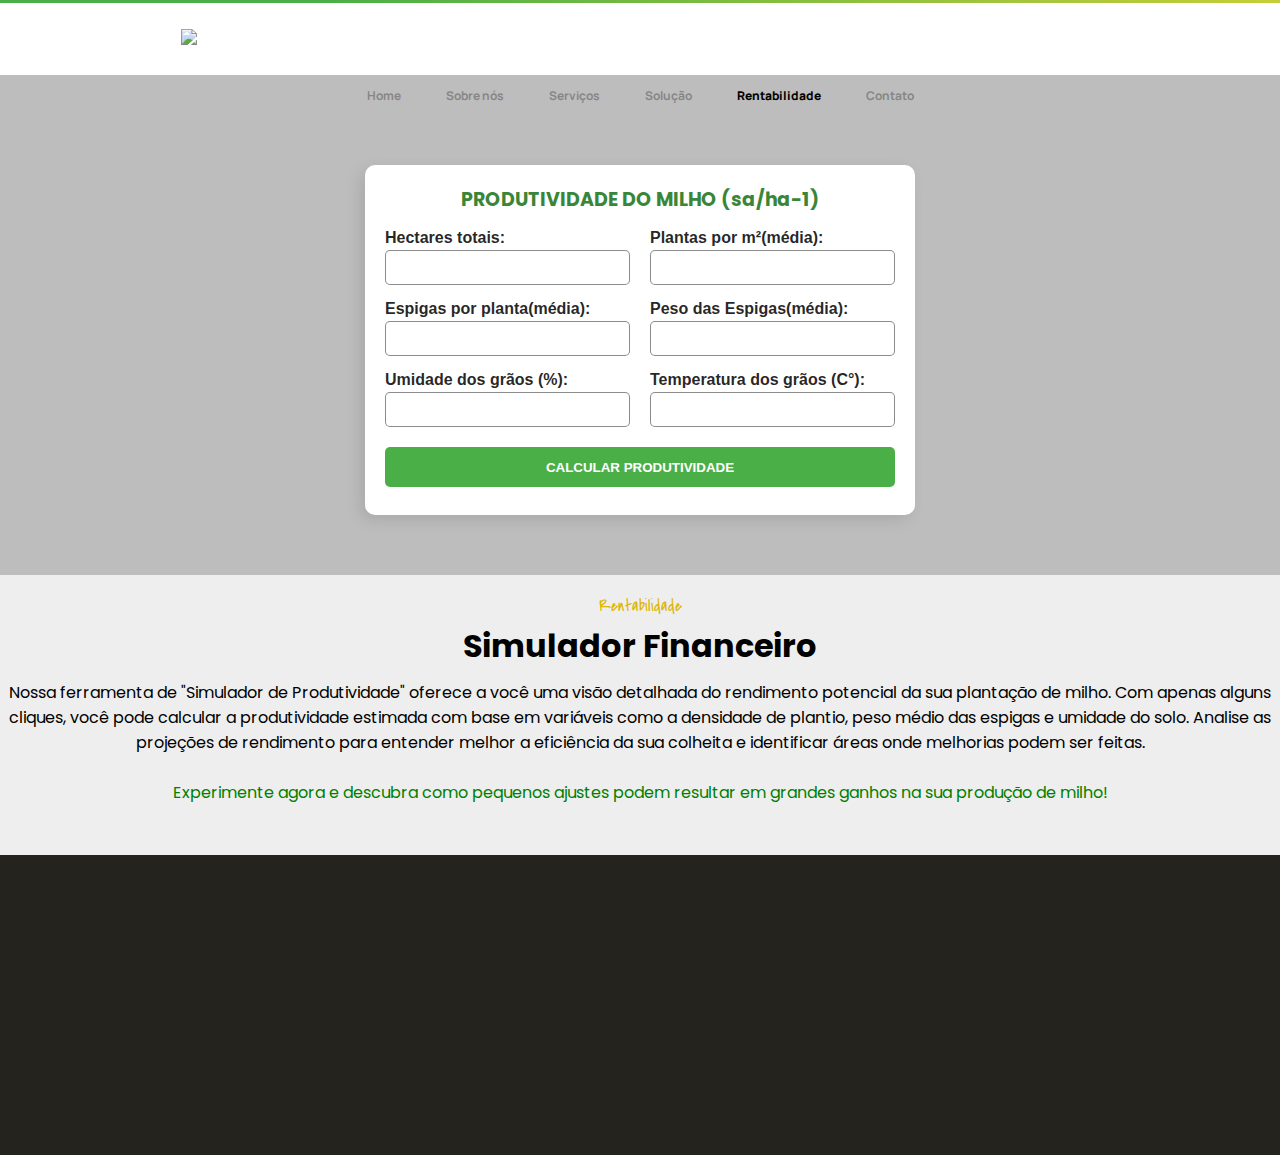
==== prototyping/financial-simulators/jeancharlesx64/financial-simulator/index.html @ b21d8cb6 "response container done, ready to receive data" ====
<!DOCTYPE html>
<html lang="pt-br">
<head>
    <meta charset="UTF-8">
    <meta name="viewport" content="width=device-width, initial-scale=1.0">
    <title>GuardTech+ | Simulador de Produtividade</title>
    <link rel="stylesheet" href="./assets/css/index.style.css">
    <link rel="stylesheet" href="./assets/css/global.style.css">
    <script src="./assets/js/index.script.js" defer></script>
</head>
<body>
    <header>
        <div class="header-border"></div>
        <div class="header-wrap">
            <div class="logo-container">
                <a href="#">
                    <img src="./assets/icon/guardtech-logo.svg" draggable="false"/>
                </a>
            </div>
            <div class="upper-nav">
                
            </div>
        </div>
    </header>
    <article>

    </article>
    <nav class="nav-bar">
        <ul class="nav-list">
            <li class="nav-items"><a href="#" class="nav-link">Home</a></li>
            <li class="nav-items"><a href="#" class="nav-link">Sobre nós</a></li>
            <li class="nav-items"><a href="#" class="nav-link">Serviços</a></li>
            <li class="nav-items"><a href="#" class="nav-link">Solução</a></li>
            <li class="nav-items"><a href="#" class="nav-link on">Rentabilidade</a></li>
            <li class="nav-items"><a href="#" class="nav-link">Contato</a></li>
        </ul>
    </nav>
    <main>
        <div class="card-container">
            <h1 class="calculator-title">Produtividade do Milho <span>(sa/ha-1)</span></h1>
            <form>
                <div class="row  input-row">
                    <div class="col input-col">
                        <label class="lbl-question">Hectares totais:</label>
                        <input type="number" id="txt_qtdHectare" class="input-question">
                    </div>
                    <div class="col input-col">
                        <label class="lbl-question">Plantas por m²(média):</label>
                        <input type="number" id="txt_qtdPlantaMq" class="input-question">
                    </div>
                </div>
                <div class="row input-row">
                    <div class="col input-col">
                        <label class="lbl-question">Espigas por planta(média):</label>
                        <input type="Number" id="txt_qtdEspigaPlanta" class="input-question">
                    </div>
                    <div class="col input-col">
                        <label class="lbl-question">Peso das Espigas(média):</label>
                        <input type="number" id="txt_pesoEspiga" class="input-question">
                    </div>
                </div>
                <div class="row input-row">
                    <div class="col input-col">
                        <label class="lbl-question">Umidade dos grãos (%):</label>
                        <input type="number" id="txt_qtdUmidadePercentual" class="input-question">
                    </div>
                    <div class="col input-col">
                        <label class="lbl-question">Temperatura dos grãos (C°):</label>
                        <input type="number" id="txt_temperaturaCelcius" class="input-question">
                    </div>
                </div>

                <button type="button" id="btn_produtividade" class="btn-default btn-calculator">CALCULAR PRODUTIVIDADE</button>
            </form>
        </div>
    </main>
    <section class="response-container">
        <h4 class="response-subtitle">Rentabilidade</h4>
        <h1 class="response-title">Simulador Financeiro</h1>
        <p class="response-subtext">
            Nossa ferramenta de "Simulador de Produtividade" oferece a você uma visão detalhada do rendimento potencial da sua plantação de milho. Com apenas alguns cliques, você pode calcular a produtividade estimada com base em variáveis como a densidade de plantio, peso médio das espigas e umidade do solo. Analise as projeções de rendimento para entender melhor a eficiência da sua colheita e identificar áreas onde melhorias podem ser feitas. <br> 
            <br>
            <span>Experimente agora e descubra como pequenos ajustes podem resultar em grandes ganhos na sua produção de milho!</span>
        </p>
        <div class="data-analysis">

        </div>
    </section>
    <footer class="footer-container">
        <!-- empty -->
    </footer>

    <div class="modal-loader">
        <div class="modal-content-loader">
            <div class="custom-loader"></div>
        </div>
    </div>
    
</body>
</html>
---- prototyping/financial-simulators/jeancharlesx64/financial-simulator/assets/css/index.style.css ----
/* =================== header style ====================== */
header{
    height: 75px;
    border-top-width: 3px;
    display: flex;
    flex-direction: column;
}
header > .header-border{
    height: 3px;
    background: rgb(75,175,71);
    background: linear-gradient(90deg, rgba(75,175,71,1) 26%, rgba(197,206,56,1) 100%);
}
.header-wrap{
    display: flex;
    flex-direction: row;
    height: 100%;
    width: 90%;
    margin: 0 auto;
}
.header-wrap > .logo-container{
    display: flex;
    justify-content: center;
    align-items: center;
    width: 250px;
    height: 100%;
}
.header-wrap > .logo-container > a > img{
    height: 37px;
    cursor: pointer;
    user-select: none;
}

/*  ripped-paper */
article {
    background: white;
    width: 100%;
    position: relative;
    user-select: none;
}
article::after {
    content: "";
    position: absolute;
    top: 100%;
    height: 55px;
    width: 100%;
    left: 0;
    background: url('../img/ripped-paper.svg') bottom;
    background-size: 40%;
    filter: drop-shadow(5px 5px 5px rgba(0, 0, 0, 0.13));
}

/* ================== navbar style ================ */
.nav-bar{
    position: relative;
    z-index: 2;
    height: 40px;
    width: 100%;
    display:flex;
    justify-content: center;
    align-items: center;
}
.nav-list{
    display: flex;
    flex-direction: row;
    gap: 45px;
    list-style: none;
}
.nav-link{
    text-decoration: none;
    font-family: "Manrope", sans-serif;
    font-size: 12px;
    font-weight: bolder;
    color: #868686;
    transition: 0.3s;
}
.on{
    color: black;
    font-weight: 800;
}
.nav-link:hover{
    color: black;
}

/* =================== main style ===================  */
main{
    margin-top: -40px;
    height: 500px;
    background: rgba(0, 0, 0, 0.26);
    display: flex;
    align-items: center;
    justify-content: center;
}
.card-container{
    margin-top: 30px;
    height: 350px;
    width: 550px;
    background-color: rgb(255, 255, 255);
    padding: 20px;
    border-radius: 10px;
    box-shadow: -5px 5px 15px rgba(0, 0, 0, 0.103);
}
.response-container{
    height: 280px; /* 280 smaller, then 800 */ 
    width: 100%;
    background-color: #eeeeee;
    padding-top: 20px;
}

.response-subtitle{
    font-family: "Covered By Your Grace", cursive;
    color: rgba(221, 181, 0, 0.993);
    font-weight: 100;
    text-align: center;
    margin-bottom: 5px;

}
.response-title{
    font-family: 'poppins', sans-serif;
    text-align: center;
    margin-bottom: 10px;
}
.response-subtext{
    font-family: 'poppins', sans-serif;
    text-align: center;
    font-size: 16px;
}
.response-subtext span{
    color: green;
}

.data-analysis{
    background-color: white;
    width: 1000px;
    margin: 20px auto;
    border-radius: 10px;
    box-shadow: -5px 5px 15px rgba(0, 0, 0, 0.103);
}


/* =================== foooter style =================  */

.footer-container{
    height: 300px;
    width: 100%;
    background-color: #24231D;
}

.calculator-title{
    font-family: "Poppins", sans-serif;
    text-transform: uppercase;
    font-size: 19px;
    text-align: center;
    margin-bottom: 15px;
    color: #3a8638;

}

.calculator-title > span{
    text-transform: lowercase;
}
.lbl-question{
    font-family: Arial, Helvetica, sans-serif;
    margin-bottom: 3px;
    font-weight: 600;
    color: rgba(0, 0, 0, 0.863);
}
.input-question{
    height: 35px;
    width: 100%;
    outline: none;
    padding-left: 5px;
    border-radius: 5px;
    border: 1px solid rgba(0, 0, 0, 0.452);
}
.input-question:focus{
    border: 2px solid #4BAF47;
    box-shadow: 0px 0px 5px #4aaf4765;
}
.input-row{
    width: 100%;
    gap: 20px;
}
.input-col{
    width: 50%;
    margin-bottom: 15px;
}
.btn-default{
    width: 100%;
    height: 40px;
    border: none;
    border-radius: 5px;
}
.btn-calculator{
    background-color: #4BAF47;
    color: white;
    font-weight: bolder;
    cursor: pointer;
    transition: 0.2s all;
    margin-top: 5px;
}
.btn-calculator:hover{
    background-color: #3b8d38;
}



/* ================= modal =============  */
.modal-loader {
    display: none; 
    position: fixed;
    z-index: 1;
    left: 0;
    top: 0;
    width: 100%;
    height: 100%;
    overflow: auto;
    background-color: rgb(0,0,0);
    background-color: rgba(0,0,0,0.4);
}
.modal-content-loader {
    background-color: transparent;
    margin: 250px auto;
    border: 1px solid #888;
    width: 200px;
    height: 100px;
    display: flex;
    align-items: center;
    justify-content: center;
}
/*  css portal loader https://www.cssportal.com/css-loader-generator/ */
.custom-loader {
    width: 35px;
    height: 35px;
    border-radius: 50%;
    background: 
      radial-gradient(farthest-side,#27e643 94%,#0000) top/8px 8px no-repeat,
      conic-gradient(#0000 30%,#27e643);
    -webkit-mask: radial-gradient(farthest-side,#0000 calc(100% - 8px),#000 0);
    animation:s3 1s infinite linear;
}
  
@keyframes s3{ 
    100%{transform: rotate(1turn)}
}
---- prototyping/financial-simulators/jeancharlesx64/financial-simulator/assets/css/global.style.css ----
@import url('https://fonts.googleapis.com/css2?family=Manrope:wght@200..800&display=swap');
@import url('https://fonts.googleapis.com/css2?family=Poppins:ital,wght@0,100;0,200;0,300;0,400;0,500;0,600;0,700;0,800;0,900;1,100;1,200;1,300;1,400;1,500;1,600;1,700;1,800;1,900&display=swap');
@import url('https://fonts.googleapis.com/css2?family=Covered+By+Your+Grace&display=swap');
*{
    margin: 0;
    padding: 0;
    box-sizing: border-box;
}
html,body{
    height: 100%;
}
.row{
    display: flex;
    flex-direction: row;
}
.col{
    display: flex;
    flex-direction: column;
}
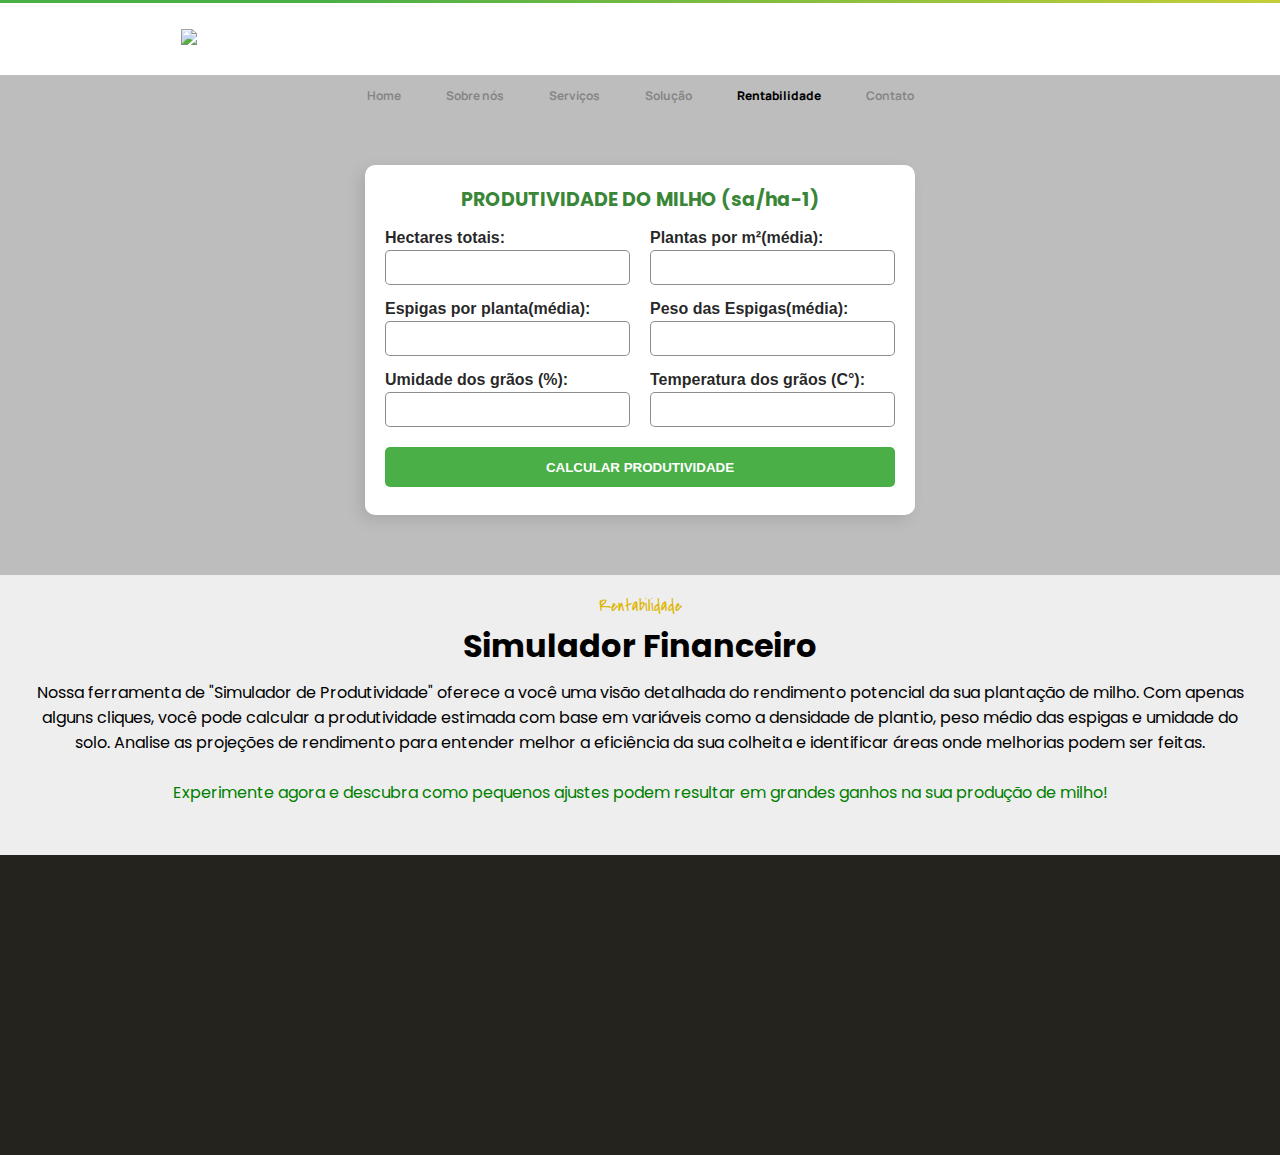
==== commit 9f4c6baa: "updating information, lordicon, data, etc" ====
--- a/prototyping/financial-simulators/jeancharlesx64/financial-simulator/index.html
+++ b/prototyping/financial-simulators/jeancharlesx64/financial-simulator/index.html
@@ -7,6 +7,7 @@
     <link rel="stylesheet" href="./assets/css/index.style.css">
     <link rel="stylesheet" href="./assets/css/global.style.css">
     <script src="./assets/js/index.script.js" defer></script>
+    <script src="https://kit.fontawesome.com/c32b893528.js" crossorigin="anonymous" defer></script>
 </head>
 <body>
     <header>
@@ -70,7 +71,7 @@
                     </div>
                 </div>
 
-                <button type="button" id="btn_produtividade" class="btn-default btn-calculator">CALCULAR PRODUTIVIDADE</button>
+                <button type="button" id="btn_produtividade" class="btn-default btn-calculator">CALCULAR PRODUTIVIDADE <i class="fa-solid fa-chart-simple"></i></button>
             </form>
         </div>
     </main>
@@ -83,7 +84,7 @@
             <span>Experimente agora e descubra como pequenos ajustes podem resultar em grandes ganhos na sua produção de milho!</span>
         </p>
         <div class="data-analysis">
-
+            
         </div>
     </section>
     <footer class="footer-container">
--- a/prototyping/financial-simulators/jeancharlesx64/financial-simulator/assets/css/index.style.css
+++ b/prototyping/financial-simulators/jeancharlesx64/financial-simulator/assets/css/index.style.css
@@ -123,9 +123,11 @@
     font-family: 'poppins', sans-serif;
     text-align: center;
     font-size: 16px;
+    padding: 0 30px 0 30px;
 }
 .response-subtext span{
     color: green;
+    
 }
 
 .data-analysis{
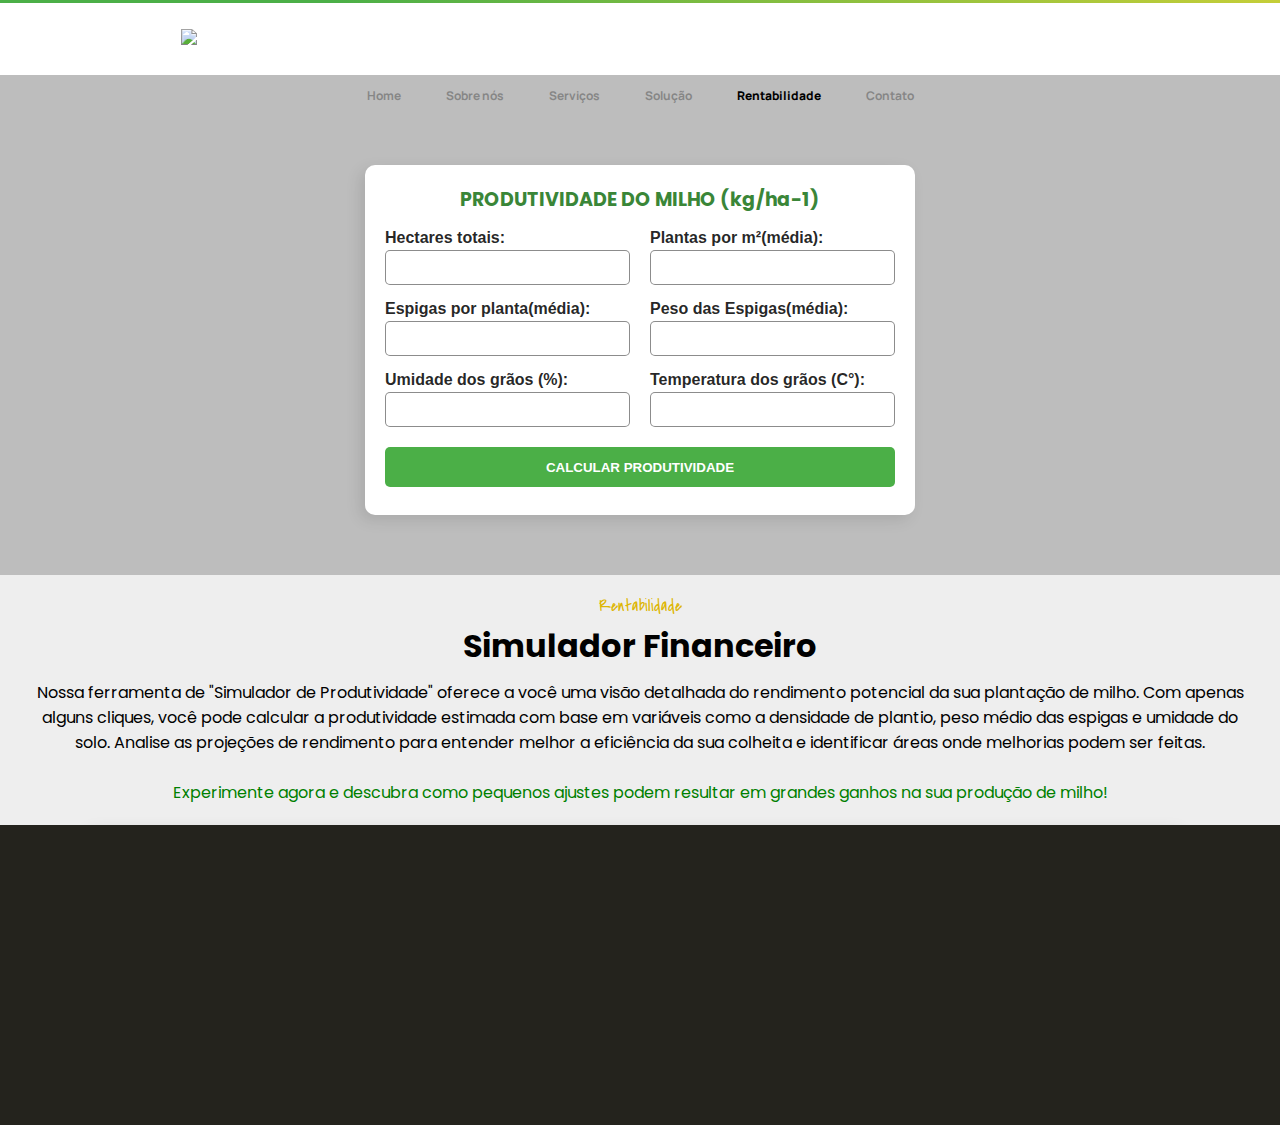
==== commit 7a88afd6: "finished, just need do some cutting" ====
--- a/prototyping/financial-simulators/jeancharlesx64/financial-simulator/index.html
+++ b/prototyping/financial-simulators/jeancharlesx64/financial-simulator/index.html
@@ -8,6 +8,7 @@
     <link rel="stylesheet" href="./assets/css/global.style.css">
     <script src="./assets/js/index.script.js" defer></script>
     <script src="https://kit.fontawesome.com/c32b893528.js" crossorigin="anonymous" defer></script>
+    <script src="https://cdn.lordicon.com/lordicon.js" defer></script>
 </head>
 <body>
     <header>
@@ -38,7 +39,7 @@
     </nav>
     <main>
         <div class="card-container">
-            <h1 class="calculator-title">Produtividade do Milho <span>(sa/ha-1)</span></h1>
+            <h1 class="calculator-title">Produtividade do Milho <span>(kg/ha-1)</span></h1>
             <form>
                 <div class="row  input-row">
                     <div class="col input-col">
@@ -84,7 +85,7 @@
             <span>Experimente agora e descubra como pequenos ajustes podem resultar em grandes ganhos na sua produção de milho!</span>
         </p>
         <div class="data-analysis">
-            
+
         </div>
     </section>
     <footer class="footer-container">
--- a/prototyping/financial-simulators/jeancharlesx64/financial-simulator/assets/css/index.style.css
+++ b/prototyping/financial-simulators/jeancharlesx64/financial-simulator/assets/css/index.style.css
@@ -100,7 +100,7 @@
     box-shadow: -5px 5px 15px rgba(0, 0, 0, 0.103);
 }
 .response-container{
-    height: 280px; /* 280 smaller, then 800 */ 
+    height: 250px; /* 280 smaller, then 800 */ 
     width: 100%;
     background-color: #eeeeee;
     padding-top: 20px;
@@ -132,13 +132,101 @@
 
 .data-analysis{
     background-color: white;
-    width: 1000px;
+    width: 1100px;
+    height: 0; /* 0 */
     margin: 20px auto;
     border-radius: 10px;
     box-shadow: -5px 5px 15px rgba(0, 0, 0, 0.103);
-}
-
-
+    padding: 25px;
+}
+
+.analysis-title{
+    text-align: center;
+    font-family: 'Poppins', Arial, Helvetica, sans-serif;
+    margin-bottom: 30px;
+    color: green;;
+}
+
+.data-row{
+    width: 100%;
+    height: 170px;
+    margin-bottom: 20px;
+    gap: 20px;
+}
+.data-col{
+    width: 33.3%;
+    align-items: center;
+    text-align: center;
+    border: 1px solid rgba(0, 0, 0, 0.151);
+    border-radius: 15px;
+    box-shadow: -5px 5px 5px rgba(0, 0, 0, 0.068);
+    padding: 10px;
+}
+.data-col-last{
+    width: 700px;
+    align-items: center;
+    text-align: center;
+    border: 1px solid rgba(0, 0, 0, 0.151);
+    border-radius: 15px;
+    box-shadow: -5px 5px 5px rgba(0, 0, 0, 0.068);
+    padding: 10px;
+}
+.data-row-last{
+    width: 100%;
+    height: 475px;
+    justify-content: center;
+}
+
+.data-info-title{
+    font-family: 'poppins', sans-serif;
+    font-size: 17px;
+}
+.data-info-text{
+    font-family: 'poppins', sans-serif;
+    font-size: 14px;
+}
+
+table {
+    width: 80%;
+    margin: 20px auto;
+    border-collapse: collapse;
+    border: 1px solid #ddd;
+    background-color: #fff;
+
+}
+th, td {
+    border: 1px solid #ddd;
+    padding: 8px;
+    text-align: left;
+}
+th{
+    background-color: rgba(52, 214, 52, 0.295);
+    text-align: center;
+    font-family: 'Poppins', Arial, Helvetica, sans-serif;
+    font-size: 15px;
+}
+th > img{
+    margin-top: 5px;
+}
+td{
+    font-family: Arial, Helvetica, sans-serif;
+    font-size: 15px;
+}
+.btn-know{
+    width: 130px;
+    height: 40px;
+    border: none;
+    background-color: #4BAF47;
+    color: white;
+    font-weight: bolder;
+    border-radius: 5px;
+    margin: 15px auto;
+    cursor: pointer;
+    transition: 0.3s;
+}
+.btn-know:hover{
+    background-color: #3b8d38;
+}
 /* =================== foooter style =================  */
 
 .footer-container{
@@ -220,9 +308,7 @@
     background-color: rgba(0,0,0,0.4);
 }
 .modal-content-loader {
-    background-color: transparent;
     margin: 250px auto;
-    border: 1px solid #888;
     width: 200px;
     height: 100px;
     display: flex;
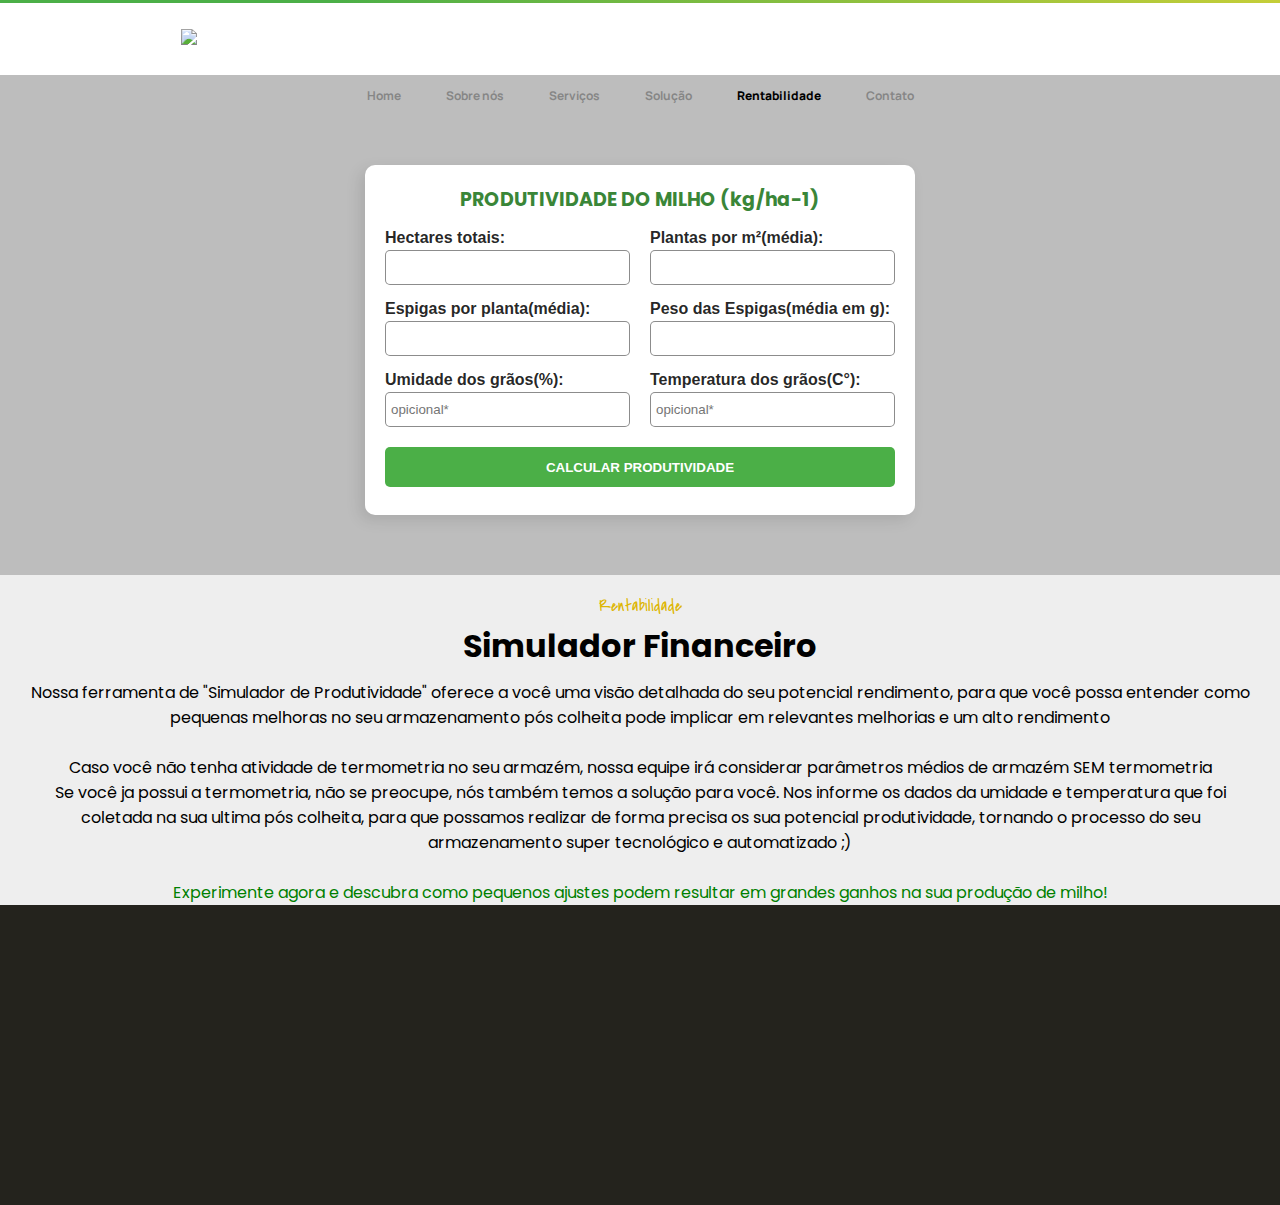
==== commit e7593f9c: "updatin calculation, humidity and temperature is not mandatory" ====
--- a/prototyping/financial-simulators/jeancharlesx64/financial-simulator/index.html
+++ b/prototyping/financial-simulators/jeancharlesx64/financial-simulator/index.html
@@ -57,18 +57,18 @@
                         <input type="Number" id="txt_qtdEspigaPlanta" class="input-question">
                     </div>
                     <div class="col input-col">
-                        <label class="lbl-question">Peso das Espigas(média):</label>
+                        <label class="lbl-question">Peso das Espigas(média em g):</label>
                         <input type="number" id="txt_pesoEspiga" class="input-question">
                     </div>
                 </div>
                 <div class="row input-row">
                     <div class="col input-col">
-                        <label class="lbl-question">Umidade dos grãos (%):</label>
-                        <input type="number" id="txt_qtdUmidadePercentual" class="input-question">
+                        <label class="lbl-question">Umidade dos grãos(%):</label>
+                        <input type="number" id="txt_qtdUmidadePercentual" class="input-question" placeholder="opicional*">
                     </div>
                     <div class="col input-col">
-                        <label class="lbl-question">Temperatura dos grãos (C°):</label>
-                        <input type="number" id="txt_temperaturaCelcius" class="input-question">
+                        <label class="lbl-question">Temperatura dos grãos(C°):</label>
+                        <input type="number" id="txt_temperaturaCelcius" class="input-question" placeholder="opicional*">
                     </div>
                 </div>
 
@@ -80,9 +80,16 @@
         <h4 class="response-subtitle">Rentabilidade</h4>
         <h1 class="response-title">Simulador Financeiro</h1>
         <p class="response-subtext">
-            Nossa ferramenta de "Simulador de Produtividade" oferece a você uma visão detalhada do rendimento potencial da sua plantação de milho. Com apenas alguns cliques, você pode calcular a produtividade estimada com base em variáveis como a densidade de plantio, peso médio das espigas e umidade do solo. Analise as projeções de rendimento para entender melhor a eficiência da sua colheita e identificar áreas onde melhorias podem ser feitas. <br> 
+            Nossa ferramenta de "Simulador de Produtividade" oferece a você uma visão detalhada do seu potencial rendimento, para que você possa entender como pequenas melhoras no seu armazenamento pós colheita pode implicar em relevantes melhorias e um alto rendimento
+            <br>
+            <br>
+            Caso você não tenha atividade de termometria no seu armazém, nossa equipe irá considerar parâmetros médios de armazém SEM termometria
+            <br>
+            Se você ja possui a termometria, não se preocupe, nós também temos a solução para você. Nos informe os dados da umidade e temperatura que foi coletada na sua ultima pós colheita, para que possamos realizar de forma precisa os sua potencial produtividade, tornando o processo do seu armazenamento super tecnológico e automatizado ;)
+            <br>
             <br>
             <span>Experimente agora e descubra como pequenos ajustes podem resultar em grandes ganhos na sua produção de milho!</span>
+            
         </p>
         <div class="data-analysis">
 
--- a/prototyping/financial-simulators/jeancharlesx64/financial-simulator/assets/css/index.style.css
+++ b/prototyping/financial-simulators/jeancharlesx64/financial-simulator/assets/css/index.style.css
@@ -100,7 +100,7 @@
     box-shadow: -5px 5px 15px rgba(0, 0, 0, 0.103);
 }
 .response-container{
-    height: 250px; /* 280 smaller, then 800 */ 
+    height:330px; /* 280 smaller, then 800 */ 
     width: 100%;
     background-color: #eeeeee;
     padding-top: 20px;
@@ -226,6 +226,15 @@
 }
 .btn-know:hover{
     background-color: #3b8d38;
+}
+
+.green-text{
+    color: #3b8d38;
+    font-weight: bolder;
+}
+.red-text{
+    font-weight: bolder;
+    color: #f12e2e;
 }
 /* =================== foooter style =================  */
 
